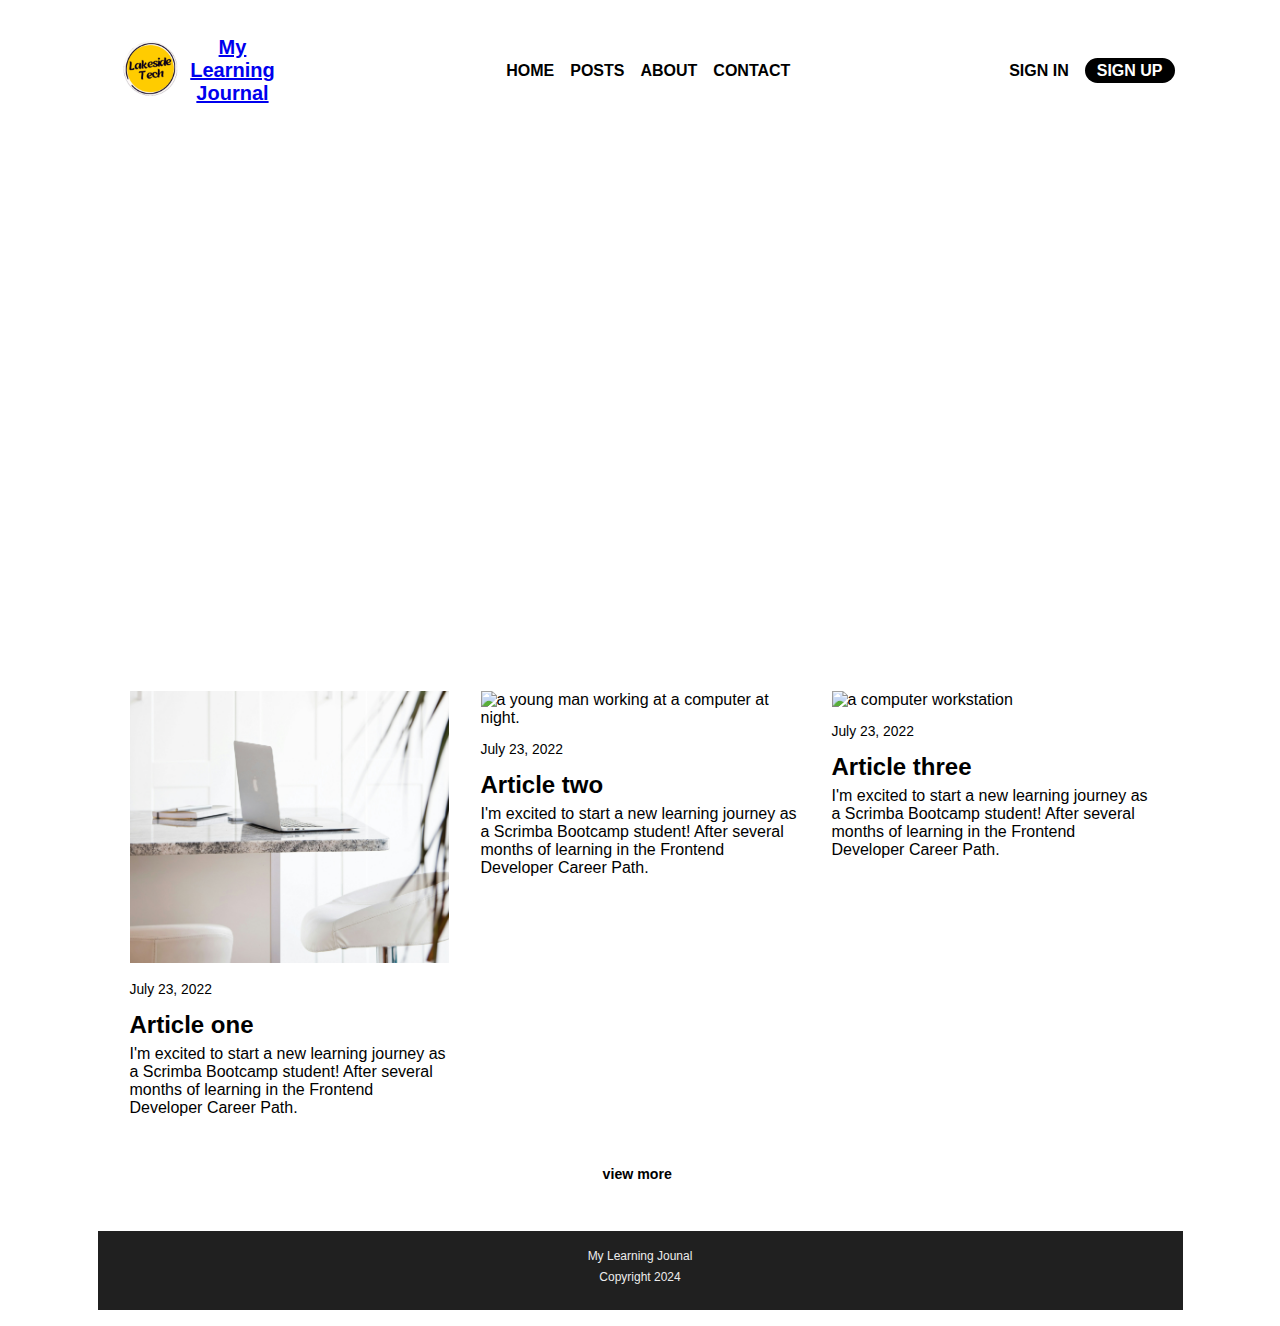
==== index.html @ 09331c16 "initial commit" ====
<!DOCTYPE html>
<html lang="en">

<head>
    <!-- Photos by Phil Desforges, Annmarie Gruden, Behnam Norouzi,
        ergonofis, Phil desforges, Toa Heftiba and Visualsouflukas on unsplash.com
        and Andrew Neel on Pexels -->
    <meta charset="UTF-8">
    <meta http-equiv="X-UA-Compatible" content="IE=edge">
    <meta name="viewport" content="width=device-width, initial-scale=1.0">
    <title>My Learning Journal</title>
    <link href="css/styles.css" rel="stylesheet">
</head>

<body>
    <header>
        <div class="container row">
            <button class="nav-toggle" aria-label="open navigation"> <span class="hamburger"></span> </button>
            <div class="logo__items">
                <a href="index.html" class="logo"> <img src="images/1small.png" alt="conquering responsive layouts">
                </a>
                <a href="index.html">
                    <p>My Learning Journal</p>
                </a>
            </div>
            <nav class="nav">
                <ul class="nav__list nav__list--primary">
                    <li class="nav__item"><a href="index.html" class="nav__link">Home</a></li>
                    <li class="nav__item"><a href="/pages/posts.html" class="nav__link">Posts</a></li>
                    <li class="nav__item"><a href="/pages/about-me.html" class="nav__link">About</a></li>
                    <li class="nav__item"><a href="/pages/contact.html" class="nav__link">Contact</a></li>
                </ul>
                <ul class="nav__list nav__list--secondary">
                    <li class="nav__item"><a href="https://scrimba.com/#sign-in" rel="noopener" class="nav__link" target="_blank">Sign
                            In</a></li>
                    <li class="nav__item"><a href="https://scrimba.com/#sign-in" rel="noopener" class="nav__link nav__link--button"
                            target="_blank">Sign up</a></li>
                </ul>
            </nav>
        </div>
    </header>
    <main role="main">
        <div class="container container-flex">
            <section class="hero">
                <div class="hero-body">
                    <P class="hero-date">July 23, 2022</P>
                    <p class="hero-title">My journey as a student of frontend development.</p>
                    <p class="hero-preview">
                        I am a Scrimba student currently enrolled in the frontend development course. I have embarked on
                        an exciting journey
                        to become a skilled frontend developer.
                    </p>
                </div>
            </section>
        </div>
        <div class="container">
            <section class="article-listing">

                <article>
                    <div class="article">
                        <img class="article-img" src="images/annemarie-gruden-4pYY-OZgiX8-unsplash.png" alt="a computer workstation">
                        <p class="article-date">July 23, 2022</p>
                        <p class="article-title">Article one</p>
                        <p class="article-body">I'm excited to start a new learning journey as a Scrimba Bootcamp
                            student!
                            After
                            several months of learning in the Frontend Developer Career Path.</p>
                </article>

                <article>
                    <div class="article">
                        <img class="article-img" src="images/visualsoflukas-N7Bjz9vY67E-unsplash.png" alt="a young man working at a computer at night.">
                        <p class="article-date">July 23, 2022</p>
                        <p class="article-title">Article two</p>
                        <p class="article-body">I'm excited to start a new learning journey as a Scrimba Bootcamp
                            student!
                            After
                            several months of learning in the Frontend Developer Career Path.</p>
                </article>

                <article>
                    <img class="article-img" src="images/behnam-norouzi-exxWKBGrNqA-unsplash.png" alt="a computer workstation">
                    <p class="article-date">July 23, 2022</p>
                    <p class="article-title">Article three</p>
                    <p class="article-body">I'm excited to start a new learning journey as a Scrimba Bootcamp student!
                        After
                        several months of learning in the Frontend Developer Career Path.</p>
                </article>

            </section>

            <section class="section2  article-listing hidden" id="section2">

                <article>
                    <img class="article-img" src="images/toa-heftiba-3XQGXjy9BJY-unsplash.png" alt="a young man working at a laptop computer in a cafe.">
                    <p class="article-date">July 23, 2022</p>
                    <p class="article-title">Article four</p>
                    <p class="article-body">I'm excited to start a new learning journey as a Scrimba Bootcamp
                        student!
                        After
                        several months of learning in the Frontend Developer Career Path.</p>
                </article>

                <article>
                    <img class="article-img" src="images/ergonofis-tdnYk4qOGhc-unsplash.png" alt="an office workstation">
                    <p class="article-date">July 23, 2022</p>
                    <p class="article-title">Article five</p>
                    <p class="article-body">I'm excited to start a new learning journey as a Scrimba Bootcamp
                        student!
                        After
                        several months of learning in the Frontend Developer Career Path.</p>
                </article>

                <article>
                    <img class="article-img" src="images/pexels-andrew-neel-2682452.png" alt="a young woman working at a laptop computer in a cafe.">
                    <p class="article-date">July 23, 2022</p>
                    <p class="article-title">Article six</p>
                    <p class="article-body">I'm excited to start a new learning journey as a Scrimba Bootcamp
                        student!
                        After
                        several months of learning in the Frontend Developer Career Path.</p>
                </article>

            </section>

            <div>
               <p><button class="view-more" id="view-more">view more</button></p>
            </div>
            <div>
                <p><button class="view-less hidden" id="view-less">view less</button></p>
             </div>
         </div>

</main>

    <footer>
        <p>My Learning Jounal</p>
        <p>Copyright 2024</p>
    </footer>

    <script src="js/index.js" type="module"></script>
</body>

</html>
---- css/styles.css ----
@charset "utf-8";

*,
*::before,
*::after {
    box-sizing: border-box;
}

:root {
    font-size: 16px;
}

body {
    margin: 1em 0;
    font-family: 'Source Sans Pro', sans-serif;
}

/* =================
Layout
================= */

.container {
    width: 100%;
    max-width: 1085px;
    max-height: 100%;
    margin: 0 auto;
    /* added for nav-toggle positioning */
    position: relative;
}

.container-flex {
    display: flex;
    flex-direction: column;
    justify-content: space-between;
}

header {
    background: #fff;
    text-align: center;
}

.article-listing {
    display: grid;
    grid-template-columns: repeat(auto-fill, minmax(270px, 1fr));
    margin: 1em;
}

footer {
    width: 100%;
    max-width: 1085px;
    height: 6.56em;
    margin: 4em auto 0;
    padding: .75em 0 0 0;
    background-color: #202020;
    color: #ececec;
    text-align: center;
    font-size: 0.75rem;
    line-height: .75;
}

.hero-img {
    width: 100%;
}

.hero-img-id {
    margin: 2em;
    width: 12em;
    border-radius: 50%;
}

.grid {
    display: grid;
    grid-template-columns: 100%;
    grid-template-areas:
        "picture"
        "header"
        "header-text"
        "post-hdr1"
        "post-text1"
        "post-hdr2"
        "post-text2"
}

.posts-hero {
    width: 100%;
}

/* =================
Typography
================= */

.nav {
    width: 100%;
}

.nav-toggle {
    cursor: pointer;
    border: 0;
    width: 3em;
    height: 3em;
    padding: 0em;
    border-radius: 50%;
    background: #fff;
    color: #000;
    transition: opacity 250ms ease;
    margin-top: 1.0em;
    position: absolute;
    right: 0;
}

.nav-toggle:focus,
.nav-toggle:hover {
    opacity: .75;
}

.hamburger {
    width: 50%;
    position: relative;
}

.hamburger,
.hamburger::before,
.hamburger::after {
    display: block;
    margin: 0;
    height: 3px;
    background: #000;
}

.hamburger::before,
.hamburger::after {
    content: '';
    width: 100%;
}

.hamburger::before {
    transform: translateY(-6px);
}

.hamburger::after {
    transform: translateY(3px);
}

.nav {
    visibility: hidden;
    height: 0;
    position: absolute;
    font-size: 1rem;
    font-weight: 600;
}

.nav--visible {
    visibility: visible;
    height: auto;
    position: relative;
    margin-right: 0em;
    margin-bottom: 1.5em;
    font-weight: 600;
}

.nav__list {
    margin: 0;
    padding: 0;
    list-style: none;
}

.nav__list--primary {
    margin-bottom: 2em;
}

.nav__item {
    margin-top: .75em;
}

.nav__link {
    color: #000;
    text-transform: uppercase;
    text-decoration: none;
}

.nav__link--button {
    margin: 0 0.5em 0 0;
    padding: .25em .75em;
    background: hsl(0, 0%, 0%);
    color: #fff;
    border-radius: 100px;
}

.nav__link:hover,
.nav__link:focus {
    opacity: .65;
}

.logo__items {
    display: flex;
    margin: 0;
    margin-left: 1.25em;
    width: 10em;
    color: #000;
    font-size: 1.25rem;
    font-weight: 600;
}

.logo {
    height: 60px;
    margin: auto;
}

.hero {
    background-image: url('/images/phil-desforges-werrs0UfZvU-unsplash.png');
    background-repeat: no-repeat;
    background-size: cover;
    display: flex;
    flex-direction: column;
    justify-content: end;
    color: white;
    width: auto;
    height: 400px;
}

.post-hdg {
    font-weight: 700;
    font-size: 1rem;
    /* line-height: 1.25em; */
}

.post-preview {
    margin: 0 1em;
    font-weight: 400;
    font-size: 1rem;
    /* line-height: 1.25; */
}

.recent-posts-hdg {
    text-align: center;
    font-size: 1.5rem;
}

.hero-body {
    width: 70%;
    margin: 2em 2em 1em;
}

.hero-date {
    font-size: .75rem;
    margin: 0;
}

.hero-title {
    font-size: 2.18rem;
    font-weight: 700;
    line-height: 1em;
    margin: 0.25em 0;
}

.hero-preview {
    margin: 0 0 1em 0;
    font-size: 1rem;
}

.article-listing {
    margin: 0 1em;
}

article {
    margin: 1em 1em;
}

.view-more,
.view-less {
    margin-left: 46%;
    background: none;
    border: none;
    font-size: 0.886rem;
    font-weight: bold;
    text-align: center;
    text-decoration: none;
}

.view-more:hover {
    cursor: pointer;
}

.article-img {
    width: 100%;
}

.article-date {
    font-size: .866rem;
    margin-top: 1em;
}

.article-title {
    font-size: 1.5rem;
    margin: .25em 0;
    font-weight: 700;
}

.article-body {
    font-weight: 400;
    margin: 0 0 1em 0;
}

.picture {
    grid-area: picture;
}

.header {
    grid-area: header;
}

.header-text {
    grid-area: header-text;
}

.post-hdr1 {
    grid-area: post-hdr1;
}

.post-text1 {
    grid-area: post-text1;
}

.post-hdr2 {
    grid-area: post-hdr2;
}

.post-text2 {
    grid-area: post-text2;
}

.grid-item {
    color: #202020;
    display: flex;
    align-items: center;
    justify-content: left;
    margin: 0 1.5em;
}

.hero-img-id {
    margin: 1em 0;
    width: 12em;
    border-radius: 50%;
}

.header {
    max-width: 100%;
}

.post-title {
    width: 90%;
    font-size: 2.18rem;
    font-weight: 700;
}

span {
    line-height: normal;
}

.header-text {
    font-size: 1rem;
    font-weight: 300;
    text-align: left;
    padding-bottom: 2em;
}

.hero-preview {
    margin: 0;
    font-size: 1rem;
    line-height: 1.5rem;
}

.post-hdg {
    font-weight: 700;
    font-size: 1rem;
}

input[type=submit]:hover {
    background-color: #45a049;
}

main h1 {
    text-align: center;
}

.hidden {
    display: none;
}

.contact-container {
    display: flex;
    flex-direction: column;
    align-items: center;
    justify-content: space-around;
    width: 400px;
    margin: 2em auto;
    border-radius: 5px;
    background-color: #f2f2f2;
    padding: 20px;
}

main h1 {
    text-align: center;
}

.contact-form-submitted {
    display: flex;
    flex-direction: column;
    margin: 10px auto 0px;
    width: 400px;
    height: 400px;
    position: fixed;
    top: 17%;
    left: 13%;
    text-align: center;
    font-size: 2rem;
    color: #1e6c1e;
}

input[type=text],
textarea {
    width: 100%;
    padding: 12px;
    border: 1px solid #ccc;
    border-radius: 4px;
    box-sizing: border-box;
    margin-top: 6px;
    margin-bottom: 16px;
    resize: vertical;
}

input[type=email] {
    width: 100%;
    padding: 12px;
    border: 1px solid #ccc;
    border-radius: 4px;
    box-sizing: border-box;
    margin-top: 6px;
    margin-bottom: 16px;
    resize: vertical;
}

.hidden {
    display: none;
}

@keyframes animatetop {
    from {
        top: -300px;
        opacity: 0
    }

    to {
        top: 0;
        opacity: 1
    }
}

.submit_btn {
    text-align: center;
    width: 6em;
    height: 2em;
    margin: 5px 96px;
    padding: 50px auto;
    background-color: #5cb85c;
    border: solid 2px #5cb85c;
    border-radius: 5px;
    color: #fefefe;
    font-size: 24px;
}


.rating_modal {
    display: none;
    position: fixed;
    z-index: 1;
    padding-top: 80px;
    left: 0;
    top: 0;
    width: 100%;
    height: 100%;
    overflow: auto;
    background-color: rgb(0, 0, 0);
    background-color: rgba(117, 117, 117, 0.5);
}

.rating_modal_header {
    width: 275px;
    height: 150px;
    margin-top: 20px;
    margin-bottom: 40px;
    padding: 0px 16px 20px;
    background-color: khaki;
    text-align: center;
    color: #000000;
    font-size: 1.5rem;
    border: red solid 1px;
    border-radius: 4px;
}

.rating_modal_content {
    display: flex;
    flex-direction: column;
    align-items: center;
    position: relative;
    background-color: #fefefe;
    margin: 5rem auto;
    padding: 0;
    border: 1px solid #888;
    border-radius: 4px;
    width: 324px;
    height: 200px;
    box-shadow: 0 4px 8px 0 rgba(0, 0, 0, 0.2), 0 6px 20px 0 rgba(0, 0, 0, 0.19);
    animation-name: animatetop;
    animation-duration: 0.4s
}

.cancel_rating_modal {
    color: black;
    float: right;
    font-size: 28px;
    font-weight: bold;
}

.cancel_rating_modal:hover,
.cancel_rating_modal:focus {
    color: red;
    text-decoration: none;
    cursor: pointer;
}

.rate {
    float: left;
    height: 46px;
    padding: 0 10px;
}

.rate:not(:checked)>input {
    position: absolute;
    top: -9999px;
}

.rate:not(:checked)>label {
    float: right;
    width: 1em;
    overflow: hidden;
    white-space: nowrap;
    cursor: pointer;
    font-size: 30px;
    color: #ccc;
}

.rate:not(:checked)>label:before {
    content: '★ ';
}

.rate>input:checked~label {
    color: #ffc700;
}

.rate:not(:checked)>label:hover,
.rate:not(:checked)>label:hover~label {
    color: #deb217;
}

.rate>input:checked+label:hover,
.rate>input:checked+label:hover~label,
.rate>input:checked~label:hover,
.rate>input:checked~label:hover~label,
.rate>label:hover~input:checked~label {
    color: #c59b08;
}

@media (min-width: 678px) {

    .nav-toggle {
        display: none;
    }

    .nav {
        visibility: visible;
        display: flex;
        align-items: center;
        justify-content: flex-end;
        height: auto;
        position: relative;
        flex-grow: 1;

    }

    .nav__list {
        display: flex;
        margin: 0;
    }

    .nav__list--primary {
        margin: 0 auto
    }

    .nav__item {
        margin: 0 0 0 1.0em;
    }

    .row {
        display: flex;
        justify-content: space-between;
    }

    .hero {
        height: 550px;
    }

    .grid {
        grid-template-columns: 250px auto;
        grid-template-areas:
            "picture header "
            "picture header-text"
            "post-hdr1 post-hdr1"
            "post-text1 post-text1"
            "post-hdr2 post-hdr2"
            "post-text2 post-text2";
    }

    .posts-hero {
        justify-content: center;
    }
}
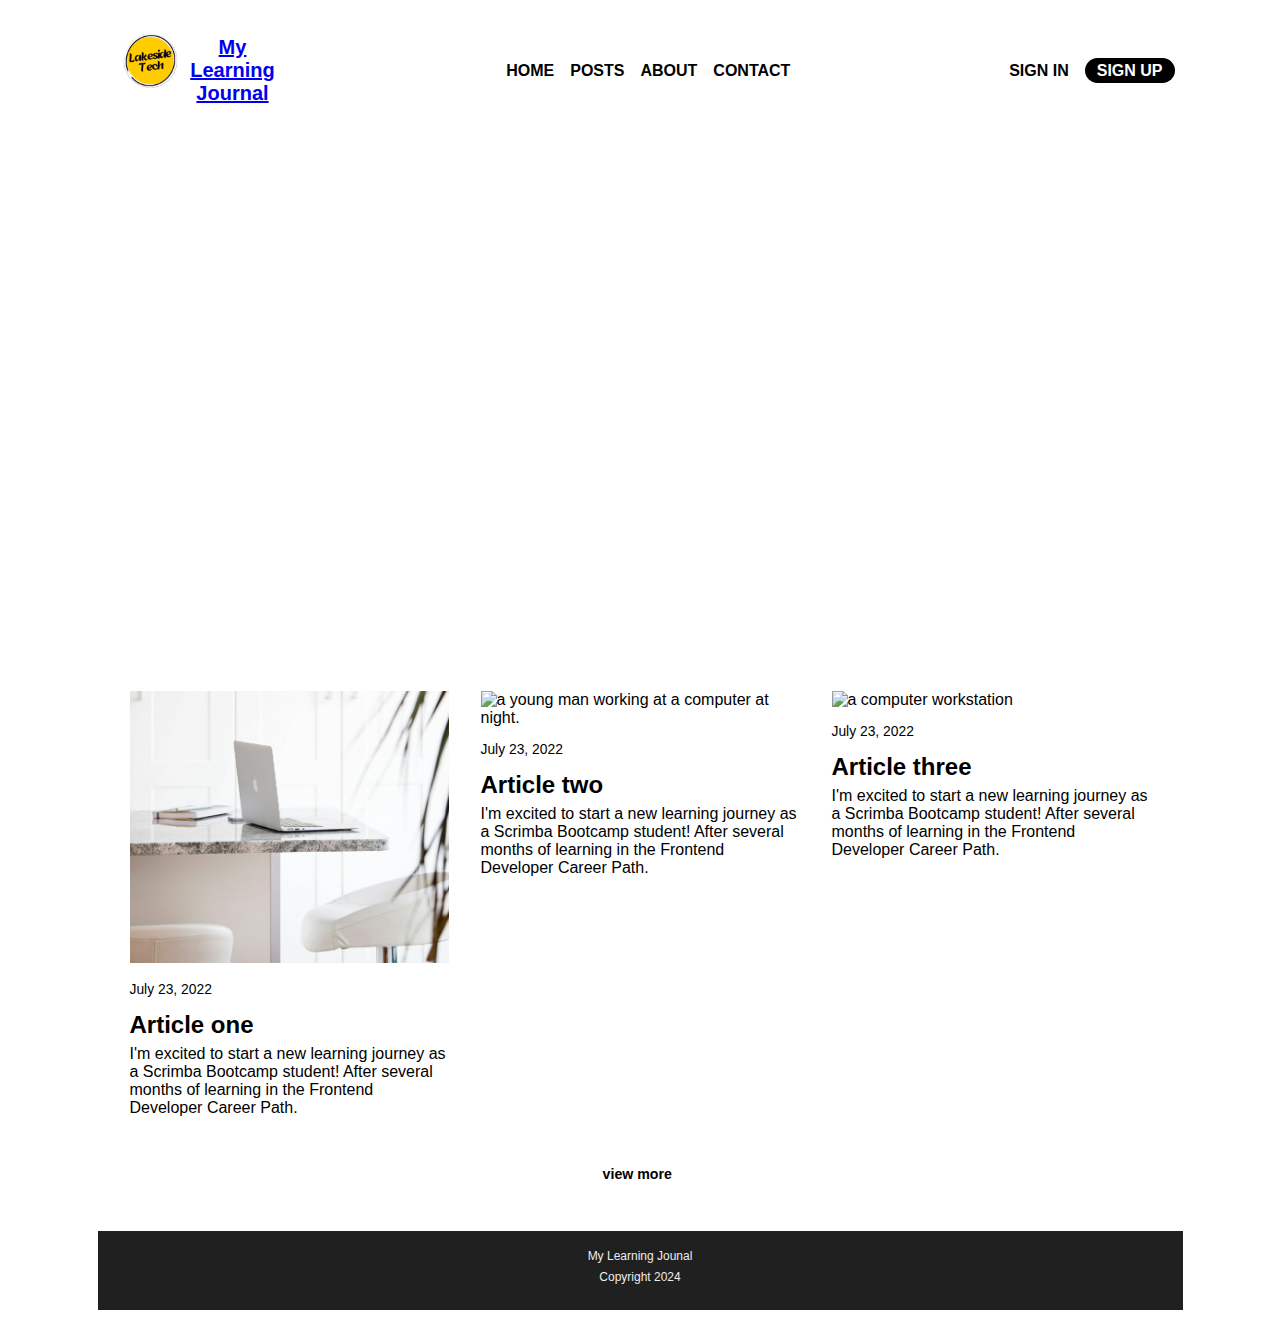
==== commit 9969244c: "initial commit" ====
--- a/index.html
+++ b/index.html
@@ -31,10 +31,11 @@
                     <li class="nav__item"><a href="/pages/contact.html" class="nav__link">Contact</a></li>
                 </ul>
                 <ul class="nav__list nav__list--secondary">
-                    <li class="nav__item"><a href="https://scrimba.com/#sign-in" rel="noopener" class="nav__link" target="_blank">Sign
+                    <li class="nav__item"><a href="https://scrimba.com/#sign-in" rel="noopener" class="nav__link"
+                            target="_blank">Sign
                             In</a></li>
-                    <li class="nav__item"><a href="https://scrimba.com/#sign-in" rel="noopener" class="nav__link nav__link--button"
-                            target="_blank">Sign up</a></li>
+                    <li class="nav__item"><a href="https://scrimba.com/#sign-in" rel="noopener"
+                            class="nav__link nav__link--button" target="_blank">Sign up</a></li>
                 </ul>
             </nav>
         </div>
@@ -46,9 +47,10 @@
                     <P class="hero-date">July 23, 2022</P>
                     <p class="hero-title">My journey as a student of frontend development.</p>
                     <p class="hero-preview">
-                        I am a Scrimba student currently enrolled in the frontend development course. I have embarked on
-                        an exciting journey
-                        to become a skilled frontend developer.
+                        I am a Scrimba student currently enrolled in the Frontend Developer Career Path Pro Plan. I am a
+                        retired Information Systems developer. I have started this exciting journey to renew my skills
+                        and
+                        become a skilled frontend developer.
                     </p>
                 </div>
             </section>
@@ -58,7 +60,8 @@
 
                 <article>
                     <div class="article">
-                        <img class="article-img" src="images/annemarie-gruden-4pYY-OZgiX8-unsplash.png" alt="a computer workstation">
+                        <img class="article-img" src="images/annemarie-gruden-4pYY-OZgiX8-unsplash.png"
+                            alt="a computer workstation">
                         <p class="article-date">July 23, 2022</p>
                         <p class="article-title">Article one</p>
                         <p class="article-body">I'm excited to start a new learning journey as a Scrimba Bootcamp
@@ -69,7 +72,8 @@
 
                 <article>
                     <div class="article">
-                        <img class="article-img" src="images/visualsoflukas-N7Bjz9vY67E-unsplash.png" alt="a young man working at a computer at night.">
+                        <img class="article-img" src="images/visualsoflukas-N7Bjz9vY67E-unsplash.png"
+                            alt="a young man working at a computer at night.">
                         <p class="article-date">July 23, 2022</p>
                         <p class="article-title">Article two</p>
                         <p class="article-body">I'm excited to start a new learning journey as a Scrimba Bootcamp
@@ -79,7 +83,8 @@
                 </article>
 
                 <article>
-                    <img class="article-img" src="images/behnam-norouzi-exxWKBGrNqA-unsplash.png" alt="a computer workstation">
+                    <img class="article-img" src="images/behnam-norouzi-exxWKBGrNqA-unsplash.png"
+                        alt="a computer workstation">
                     <p class="article-date">July 23, 2022</p>
                     <p class="article-title">Article three</p>
                     <p class="article-body">I'm excited to start a new learning journey as a Scrimba Bootcamp student!
@@ -92,7 +97,8 @@
             <section class="section2  article-listing hidden" id="section2">
 
                 <article>
-                    <img class="article-img" src="images/toa-heftiba-3XQGXjy9BJY-unsplash.png" alt="a young man working at a laptop computer in a cafe.">
+                    <img class="article-img" src="images/toa-heftiba-3XQGXjy9BJY-unsplash.png"
+                        alt="a young man working at a laptop computer in a cafe.">
                     <p class="article-date">July 23, 2022</p>
                     <p class="article-title">Article four</p>
                     <p class="article-body">I'm excited to start a new learning journey as a Scrimba Bootcamp
@@ -102,7 +108,8 @@
                 </article>
 
                 <article>
-                    <img class="article-img" src="images/ergonofis-tdnYk4qOGhc-unsplash.png" alt="an office workstation">
+                    <img class="article-img" src="images/ergonofis-tdnYk4qOGhc-unsplash.png"
+                        alt="an office workstation">
                     <p class="article-date">July 23, 2022</p>
                     <p class="article-title">Article five</p>
                     <p class="article-body">I'm excited to start a new learning journey as a Scrimba Bootcamp
@@ -112,7 +119,8 @@
                 </article>
 
                 <article>
-                    <img class="article-img" src="images/pexels-andrew-neel-2682452.png" alt="a young woman working at a laptop computer in a cafe.">
+                    <img class="article-img" src="images/pexels-andrew-neel-2682452.png"
+                        alt="a young woman working at a laptop computer in a cafe.">
                     <p class="article-date">July 23, 2022</p>
                     <p class="article-title">Article six</p>
                     <p class="article-body">I'm excited to start a new learning journey as a Scrimba Bootcamp
@@ -124,14 +132,14 @@
             </section>
 
             <div>
-               <p><button class="view-more" id="view-more">view more</button></p>
+                <p><button class="view-more" id="view-more">view more</button></p>
             </div>
             <div>
                 <p><button class="view-less hidden" id="view-less">view less</button></p>
-             </div>
-         </div>
+            </div>
+        </div>
 
-</main>
+    </main>
 
     <footer>
         <p>My Learning Jounal</p>
--- a/css/styles.css
+++ b/css/styles.css
@@ -13,6 +13,10 @@
 body {
     margin: 1em 0;
     font-family: 'Source Sans Pro', sans-serif;
+}
+
+#subject {
+    height: 12.5em
 }
 
 /* =================
@@ -41,7 +45,7 @@
 
 .article-listing {
     display: grid;
-    grid-template-columns: repeat(auto-fill, minmax(270px, 1fr));
+    grid-template-columns: repeat(auto-fill, minmax(16.875em, 1fr));
     margin: 1em;
 }
 
@@ -123,7 +127,7 @@
 .hamburger::after {
     display: block;
     margin: 0;
-    height: 3px;
+    height: 0.1875em;
     background: #000;
 }
 
@@ -183,7 +187,7 @@
     padding: .25em .75em;
     background: hsl(0, 0%, 0%);
     color: #fff;
-    border-radius: 100px;
+    border-radius: 6.25em;
 }
 
 .nav__link:hover,
@@ -202,7 +206,7 @@
 }
 
 .logo {
-    height: 60px;
+    height: 3.75em;
     margin: auto;
 }
 
@@ -215,7 +219,7 @@
     justify-content: end;
     color: white;
     width: auto;
-    height: 400px;
+    height: 25em;
 }
 
 .post-hdg {
@@ -392,11 +396,11 @@
     flex-direction: column;
     align-items: center;
     justify-content: space-around;
-    width: 400px;
+    width: 29em;
     margin: 2em auto;
-    border-radius: 5px;
+    border-radius: 1.125em;
     background-color: #f2f2f2;
-    padding: 20px;
+    padding: 1.25em;
 }
 
 main h1 {
@@ -406,9 +410,9 @@
 .contact-form-submitted {
     display: flex;
     flex-direction: column;
-    margin: 10px auto 0px;
-    width: 400px;
-    height: 400px;
+    margin: 0.625em auto 0;
+    width: 25em;
+    height: 25em;
     position: fixed;
     top: 17%;
     left: 13%;
@@ -420,23 +424,23 @@
 input[type=text],
 textarea {
     width: 100%;
-    padding: 12px;
-    border: 1px solid #ccc;
-    border-radius: 4px;
+    padding: .75em;
+    border: 0.0625em solid #ccc;
+    border-radius: 0.25em;
     box-sizing: border-box;
-    margin-top: 6px;
-    margin-bottom: 16px;
+    margin-top: 0.375em;
+    margin-bottom: 1em;
     resize: vertical;
 }
 
 input[type=email] {
     width: 100%;
-    padding: 12px;
-    border: 1px solid #ccc;
-    border-radius: 4px;
+    padding: 0.75em;
+    border: 0.0625em solid #ccc;
+    border-radius: 0.25em;
     box-sizing: border-box;
-    margin-top: 6px;
-    margin-bottom: 16px;
+    margin-top: 0.375em;
+    margin-bottom: 1em;
     resize: vertical;
 }
 
@@ -446,12 +450,12 @@
 
 @keyframes animatetop {
     from {
-        top: -300px;
+        bottom: -300px;
         opacity: 0
     }
 
     to {
-        top: 0;
+        bottom: 0;
         opacity: 1
     }
 }
@@ -460,13 +464,13 @@
     text-align: center;
     width: 6em;
     height: 2em;
-    margin: 5px 96px;
-    padding: 50px auto;
+    margin: 0.3125em 6em;
+    padding: 3.125em auto;
     background-color: #5cb85c;
-    border: solid 2px #5cb85c;
-    border-radius: 5px;
+    border: solid 0.125em #5cb85c;
+    border-radius: 0.3125em;
     color: #fefefe;
-    font-size: 24px;
+    font-size: 1.5em;
 }
 
 
@@ -474,7 +478,7 @@
     display: none;
     position: fixed;
     z-index: 1;
-    padding-top: 80px;
+    padding-top: 5em;
     left: 0;
     top: 0;
     width: 100%;
@@ -485,17 +489,17 @@
 }
 
 .rating_modal_header {
-    width: 275px;
-    height: 150px;
-    margin-top: 20px;
-    margin-bottom: 40px;
-    padding: 0px 16px 20px;
+    width: 17.188em;
+    height: 9.375em;
+    margin-top: 1.25em;
+    margin-bottom: 2.5em;
+    padding: 0 1em 1em;
     background-color: khaki;
     text-align: center;
     color: #000000;
     font-size: 1.5rem;
-    border: red solid 1px;
-    border-radius: 4px;
+    border: red solid 0.0625em;
+    border-radius: 0.25em;
 }
 
 .rating_modal_content {
@@ -504,13 +508,13 @@
     align-items: center;
     position: relative;
     background-color: #fefefe;
-    margin: 5rem auto;
+    margin: 5em auto;
     padding: 0;
-    border: 1px solid #888;
-    border-radius: 4px;
-    width: 324px;
-    height: 200px;
-    box-shadow: 0 4px 8px 0 rgba(0, 0, 0, 0.2), 0 6px 20px 0 rgba(0, 0, 0, 0.19);
+    border: 0.0625em solid #888;
+    border-radius: 0.25em;
+    width: 20.25em;
+    height: 13.5em;
+    box-shadow: 0 0.25em 0.5em 0 rgba(0, 0, 0, 0.2), 0 0.375em 1.25em 0 rgba(0, 0, 0, 0.19);
     animation-name: animatetop;
     animation-duration: 0.4s
 }
@@ -518,7 +522,7 @@
 .cancel_rating_modal {
     color: black;
     float: right;
-    font-size: 28px;
+    font-size: 1.75rem;
     font-weight: bold;
 }
 
@@ -531,8 +535,8 @@
 
 .rate {
     float: left;
-    height: 46px;
-    padding: 0 10px;
+    height: 2.875em;
+    padding: 0 0.625em;
 }
 
 .rate:not(:checked)>input {
@@ -546,7 +550,7 @@
     overflow: hidden;
     white-space: nowrap;
     cursor: pointer;
-    font-size: 30px;
+    font-size: 1.875rem;
     color: #ccc;
 }
 
@@ -607,7 +611,7 @@
     }
 
     .hero {
-        height: 550px;
+        height: 34.375em;
     }
 
     .grid {
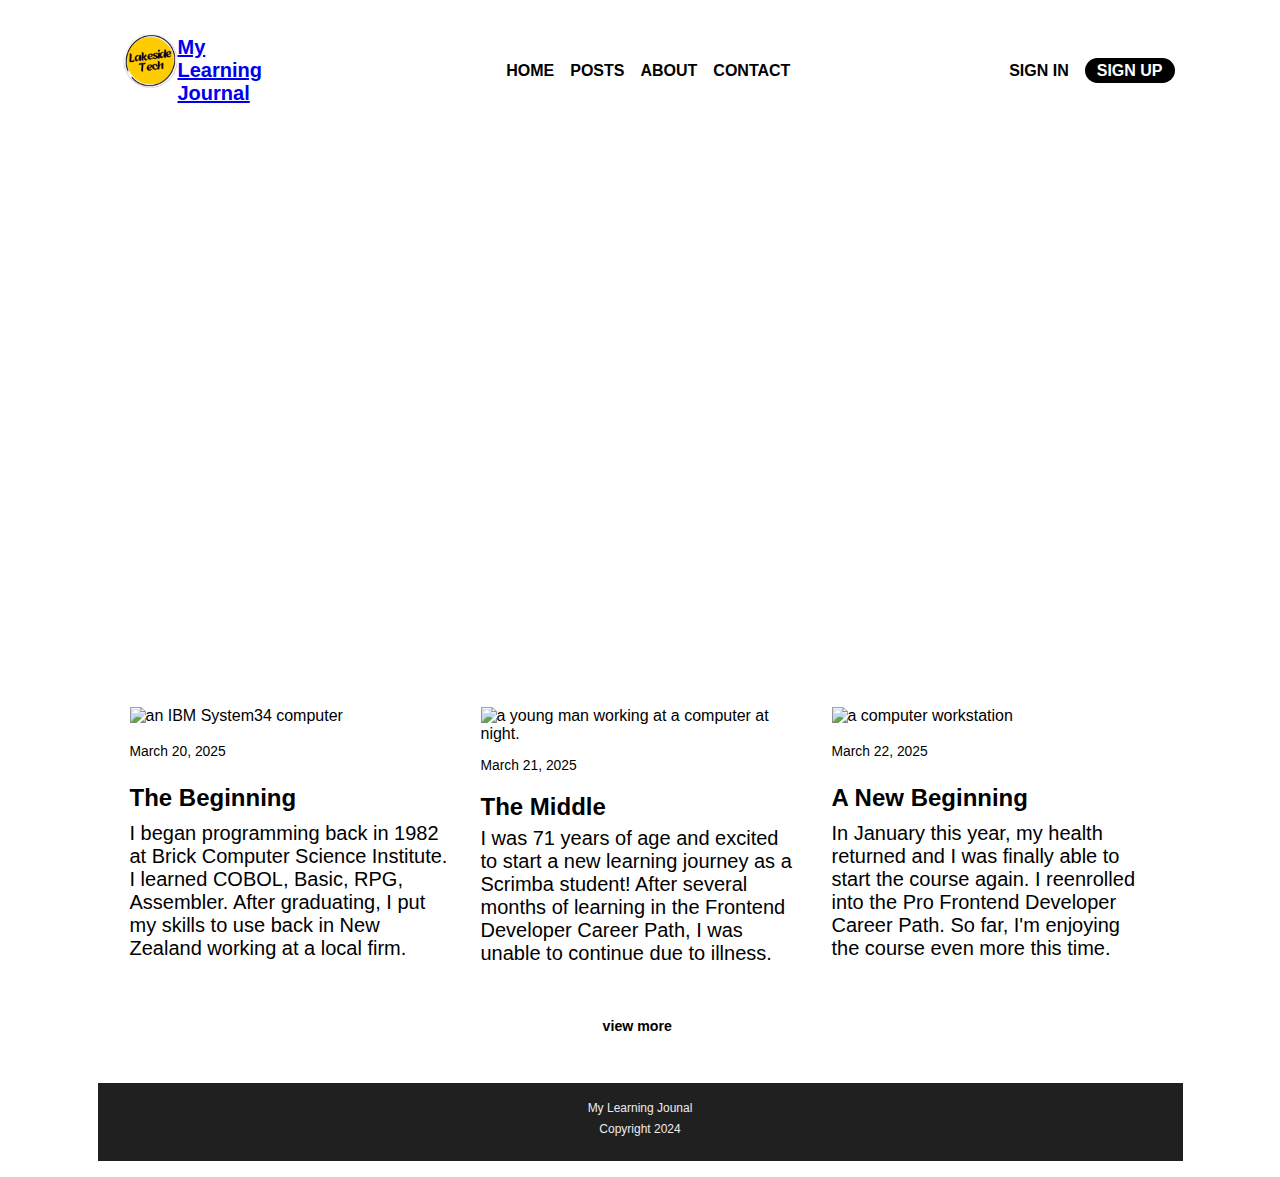
==== commit 3f086c5c: "initial commit" ====
--- a/index.html
+++ b/index.html
@@ -3,21 +3,25 @@
 
 <head>
     <!-- Photos by Phil Desforges, Annmarie Gruden, Behnam Norouzi,
-        ergonofis, Phil desforges, Toa Heftiba and Visualsouflukas on unsplash.com
-        and Andrew Neel on Pexels -->
-    <meta charset="UTF-8">
-    <meta http-equiv="X-UA-Compatible" content="IE=edge">
-    <meta name="viewport" content="width=device-width, initial-scale=1.0">
+        ergonofis, Phil desforges, Toa Heftiba and Visualsouflukas on unsplash.com        and Andrew Neel on Pexels
+        <a href="https://commons.wikimedia.org/wiki/File:IBM_System34.IsettAcres.jpg">Bob</a>, <a href="https://creativecommons.org/licenses/by/2.0">CC BY 2.0</a>, via Wikimedia Commons        
+        -->
+    <meta charset="UTF-8" />
+    <meta http-equiv="X-UA-Compatible" content="IE=edge" />
+    <meta name="viewport" content="width=device-width, initial-scale=1.0" />
     <title>My Learning Journal</title>
-    <link href="css/styles.css" rel="stylesheet">
+    <link href="css/styles.css" rel="stylesheet" />
 </head>
 
 <body>
     <header>
         <div class="container row">
-            <button class="nav-toggle" aria-label="open navigation"> <span class="hamburger"></span> </button>
+            <button class="nav-toggle" aria-label="open navigation">
+                <span class="hamburger"></span>
+            </button>
             <div class="logo__items">
-                <a href="index.html" class="logo"> <img src="images/1small.png" alt="conquering responsive layouts">
+                <a href="index.html" class="logo">
+                    <img src="images/1small.png" alt="conquering responsive layouts" />
                 </a>
                 <a href="index.html">
                     <p>My Learning Journal</p>
@@ -25,17 +29,28 @@
             </div>
             <nav class="nav">
                 <ul class="nav__list nav__list--primary">
-                    <li class="nav__item"><a href="index.html" class="nav__link">Home</a></li>
-                    <li class="nav__item"><a href="/pages/posts.html" class="nav__link">Posts</a></li>
-                    <li class="nav__item"><a href="/pages/about-me.html" class="nav__link">About</a></li>
-                    <li class="nav__item"><a href="/pages/contact.html" class="nav__link">Contact</a></li>
+                    <li class="nav__item">
+                        <a href="index.html" class="nav__link">Home</a>
+                    </li>
+                    <li class="nav__item">
+                        <a href="/pages/posts.html" class="nav__link">Posts</a>
+                    </li>
+                    <li class="nav__item">
+                        <a href="/pages/about-me.html" class="nav__link">About</a>
+                    </li>
+                    <li class="nav__item">
+                        <a href="/pages/contact.html" class="nav__link">Contact</a>
+                    </li>
                 </ul>
                 <ul class="nav__list nav__list--secondary">
-                    <li class="nav__item"><a href="https://scrimba.com/#sign-in" rel="noopener" class="nav__link"
-                            target="_blank">Sign
-                            In</a></li>
-                    <li class="nav__item"><a href="https://scrimba.com/#sign-in" rel="noopener"
-                            class="nav__link nav__link--button" target="_blank">Sign up</a></li>
+                    <li class="nav__item">
+                        <a href="https://scrimba.com/#sign-in" rel="noopener" class="nav__link" target="_blank">Sign
+                            In</a>
+                    </li>
+                    <li class="nav__item">
+                        <a href="https://scrimba.com/#sign-in" rel="noopener" class="nav__link nav__link--button"
+                            target="_blank">Sign up</a>
+                    </li>
                 </ul>
             </nav>
         </div>
@@ -44,101 +59,107 @@
         <div class="container container-flex">
             <section class="hero">
                 <div class="hero-body">
-                    <P class="hero-date">July 23, 2022</P>
-                    <p class="hero-title">My journey as a student of frontend development.</p>
+                    <p class="hero-date">March 26, 2025</p>
+                    <p class="hero-title">
+                        My journey as a student of frontend development.
+                    </p>
                     <p class="hero-preview">
-                        I am a Scrimba student currently enrolled in the Frontend Developer Career Path Pro Plan. I am a
-                        retired Information Systems developer. I have started this exciting journey to renew my skills
-                        and
-                        become a skilled frontend developer.
+                        I am a Scrimba student currently enrolled in the Frontend
+                        Developer Career Path Pro Plan. I am a retired Information Systems
+                        developer. I have started this exciting new journey to renew my
+                        skills and become a skilled frontend developer.
                     </p>
                 </div>
             </section>
         </div>
         <div class="container">
             <section class="article-listing">
-
                 <article>
-                    <div class="article">
-                        <img class="article-img" src="images/annemarie-gruden-4pYY-OZgiX8-unsplash.png"
-                            alt="a computer workstation">
-                        <p class="article-date">July 23, 2022</p>
-                        <p class="article-title">Article one</p>
-                        <p class="article-body">I'm excited to start a new learning journey as a Scrimba Bootcamp
-                            student!
-                            After
-                            several months of learning in the Frontend Developer Career Path.</p>
+                    <img class="article-img" src="images/IBM_System34.IsettAcres2.png" alt="an IBM System34 computer" />
+                    <p class="article-date">March 20, 2025</p>
+                    <p class="article-title">The Beginning</p>
+                    <p class="article-body">
+                        I began programming back in 1982 at Brick Computer Science
+                        Institute. I learned COBOL, Basic, RPG, Assembler. After
+                        graduating, I put my skills to use back in New Zealand working at
+                        a local firm.
+                    </p>
                 </article>
 
                 <article>
-                    <div class="article">
-                        <img class="article-img" src="images/visualsoflukas-N7Bjz9vY67E-unsplash.png"
-                            alt="a young man working at a computer at night.">
-                        <p class="article-date">July 23, 2022</p>
-                        <p class="article-title">Article two</p>
-                        <p class="article-body">I'm excited to start a new learning journey as a Scrimba Bootcamp
-                            student!
-                            After
-                            several months of learning in the Frontend Developer Career Path.</p>
+                    <img class="article-img" src="images/visualsoflukas-N7Bjz9vY67E-unsplash.png"
+                        alt="a young man working at a computer at night." />
+                    <p class="article-date">March 21, 2025</p>
+                    <p class="article-title">The Middle</p>
+                    <p class="article-body">
+                        I was 71 years of age and excited to start a new learning journey
+                        as a Scrimba student! After several months of learning in the
+                        Frontend Developer Career Path, I was unable to continue due to
+                        illness.
+                    </p>
                 </article>
 
                 <article>
                     <img class="article-img" src="images/behnam-norouzi-exxWKBGrNqA-unsplash.png"
-                        alt="a computer workstation">
-                    <p class="article-date">July 23, 2022</p>
-                    <p class="article-title">Article three</p>
-                    <p class="article-body">I'm excited to start a new learning journey as a Scrimba Bootcamp student!
-                        After
-                        several months of learning in the Frontend Developer Career Path.</p>
+                        alt="a computer workstation" />
+                    <p class="article-date">March 22, 2025</p>
+                    <p class="article-title">A New Beginning</p>
+                    <p class="article-body">
+                        In January this year, my health returned and I was finally able to
+                        start the course again. I reenrolled into the Pro Frontend
+                        Developer Career Path. So far, I'm enjoying the course even more
+                        this time.
+                    </p>
                 </article>
-
             </section>
 
-            <section class="section2  article-listing hidden" id="section2">
-
+            <section class="article-listing hidden" id="section2">
                 <article>
                     <img class="article-img" src="images/toa-heftiba-3XQGXjy9BJY-unsplash.png"
-                        alt="a young man working at a laptop computer in a cafe.">
-                    <p class="article-date">July 23, 2022</p>
-                    <p class="article-title">Article four</p>
-                    <p class="article-body">I'm excited to start a new learning journey as a Scrimba Bootcamp
-                        student!
-                        After
-                        several months of learning in the Frontend Developer Career Path.</p>
+                        alt="a young man working at a laptop computer in a cafe." />
+                    <p class="article-date">March 23, 2025</p>
+                    <p class="article-title">A Good Start</p>
+                    <p class="article-body">
+                        Scrimba's updated and improved cirriculum,including its use of AI,
+                        provides a great learning advantage. I've also been utilising
+                        Scrimba's discord channel.
+                    </p>
                 </article>
 
                 <article>
                     <img class="article-img" src="images/ergonofis-tdnYk4qOGhc-unsplash.png"
-                        alt="an office workstation">
-                    <p class="article-date">July 23, 2022</p>
-                    <p class="article-title">Article five</p>
-                    <p class="article-body">I'm excited to start a new learning journey as a Scrimba Bootcamp
-                        student!
-                        After
-                        several months of learning in the Frontend Developer Career Path.</p>
+                        alt="an office workstation" />
+                    <p class="article-date">March 24, 2025</p>
+                    <p class="article-title">My Tools</p>
+                    <p class="article-body">
+                        The combination of Scrimba, Figma, GitHub, Netlify and Discord is
+                        an absolute winner. It has provided a complete learning and
+                        development environment.
+                    </p>
                 </article>
 
                 <article>
                     <img class="article-img" src="images/pexels-andrew-neel-2682452.png"
-                        alt="a young woman working at a laptop computer in a cafe.">
-                    <p class="article-date">July 23, 2022</p>
-                    <p class="article-title">Article six</p>
-                    <p class="article-body">I'm excited to start a new learning journey as a Scrimba Bootcamp
-                        student!
-                        After
-                        several months of learning in the Frontend Developer Career Path.</p>
+                        alt="a young woman working at a laptop computer in a cafe." />
+                    <p class="article-date">March 25, 2025</p>
+                    <p class="article-title">Solo Projects</p>
+                    <p class="article-body">
+                        The solo projects I have worked on are definitely challenging, but
+                        every one I have completed successfully and shared on discord gave
+                        me a real feeling of accomplishment.
+                    </p>
                 </article>
-
             </section>
 
             <div>
                 <p><button class="view-more" id="view-more">view more</button></p>
             </div>
             <div>
-                <p><button class="view-less hidden" id="view-less">view less</button></p>
+                <p>
+                    <button class="view-less hidden" id="view-less">view less</button>
+                </p>
             </div>
         </div>
-
     </main>
 
     <footer>
--- a/css/styles.css
+++ b/css/styles.css
@@ -40,7 +40,7 @@
 
 header {
     background: #fff;
-    text-align: center;
+    text-align: left;
 }
 
 .article-listing {
@@ -64,10 +64,11 @@
 
 .hero-img {
     width: 100%;
+    margin: 0 auto;
 }
 
 .hero-img-id {
-    margin: 2em;
+    margin: 2em 2em 2em 0;
     width: 12em;
     border-radius: 50%;
 }
@@ -84,9 +85,10 @@
         "post-hdr2"
         "post-text2"
 }
-
+.hero,
 .posts-hero {
-    width: 100%;
+    width: 90%;
+    margin: 0 auto;
 }
 
 /* =================
@@ -159,6 +161,7 @@
     position: relative;
     margin-right: 0em;
     margin-bottom: 1.5em;
+    text-align: center;
     font-weight: 600;
 }
 
@@ -225,14 +228,15 @@
 .post-hdg {
     font-weight: 700;
     font-size: 1rem;
-    /* line-height: 1.25em; */
+    line-height: 1.25em;
 }
 
 .post-preview {
-    margin: 0 1em;
+    margin: 0 auto;
+    width: 80%;
     font-weight: 400;
-    font-size: 1rem;
-    /* line-height: 1.25; */
+    font-size: 1.25rem;
+    line-height: 1.5rem;
 }
 
 .recent-posts-hdg {
@@ -251,22 +255,20 @@
 }
 
 .hero-title {
-    font-size: 2.18rem;
+    font-size: 1.5rem;
     font-weight: 700;
-    line-height: 1em;
+    line-height: 1.125em;
     margin: 0.25em 0;
 }
 
 .hero-preview {
     margin: 0 0 1em 0;
-    font-size: 1rem;
-}
-
-.article-listing {
-    margin: 0 1em;
+    font-size: 1.125rem;
+    line-height: 1.275rem;
 }
 
 article {
+    display: grid;
     margin: 1em 1em;
 }
 
@@ -301,6 +303,7 @@
 }
 
 .article-body {
+    font-size: 1.25rem;
     font-weight: 400;
     margin: 0 0 1em 0;
 }
@@ -340,19 +343,19 @@
     justify-content: left;
     margin: 0 1.5em;
 }
-
+/* 
 .hero-img-id {
     margin: 1em 0;
     width: 12em;
     border-radius: 50%;
 }
-
+ */
 .header {
     max-width: 100%;
 }
 
 .post-title {
-    width: 90%;
+    width: 100%;
     font-size: 2.18rem;
     font-weight: 700;
 }
@@ -362,17 +365,17 @@
 }
 
 .header-text {
-    font-size: 1rem;
+    font-size: 1.125rem;
     font-weight: 300;
     text-align: left;
     padding-bottom: 2em;
 }
 
-.hero-preview {
+/* .hero-preview {
     margin: 0;
-    font-size: 1rem;
+    font-size: 1.125rem;
     line-height: 1.5rem;
-}
+} */
 
 .post-hdg {
     font-weight: 700;
@@ -614,6 +617,18 @@
         height: 34.375em;
     }
 
+.hero-title {
+    font-size: 2rem;
+    font-weight: 700;
+    line-height: 1.25em;
+    margin: 0.25em 0;
+}
+
+.hero-preview {
+    margin: 0 0 1em 0;
+    font-size: 1.25rem;
+    line-height: 1.625rem;
+}
     .grid {
         grid-template-columns: 250px auto;
         grid-template-areas:
